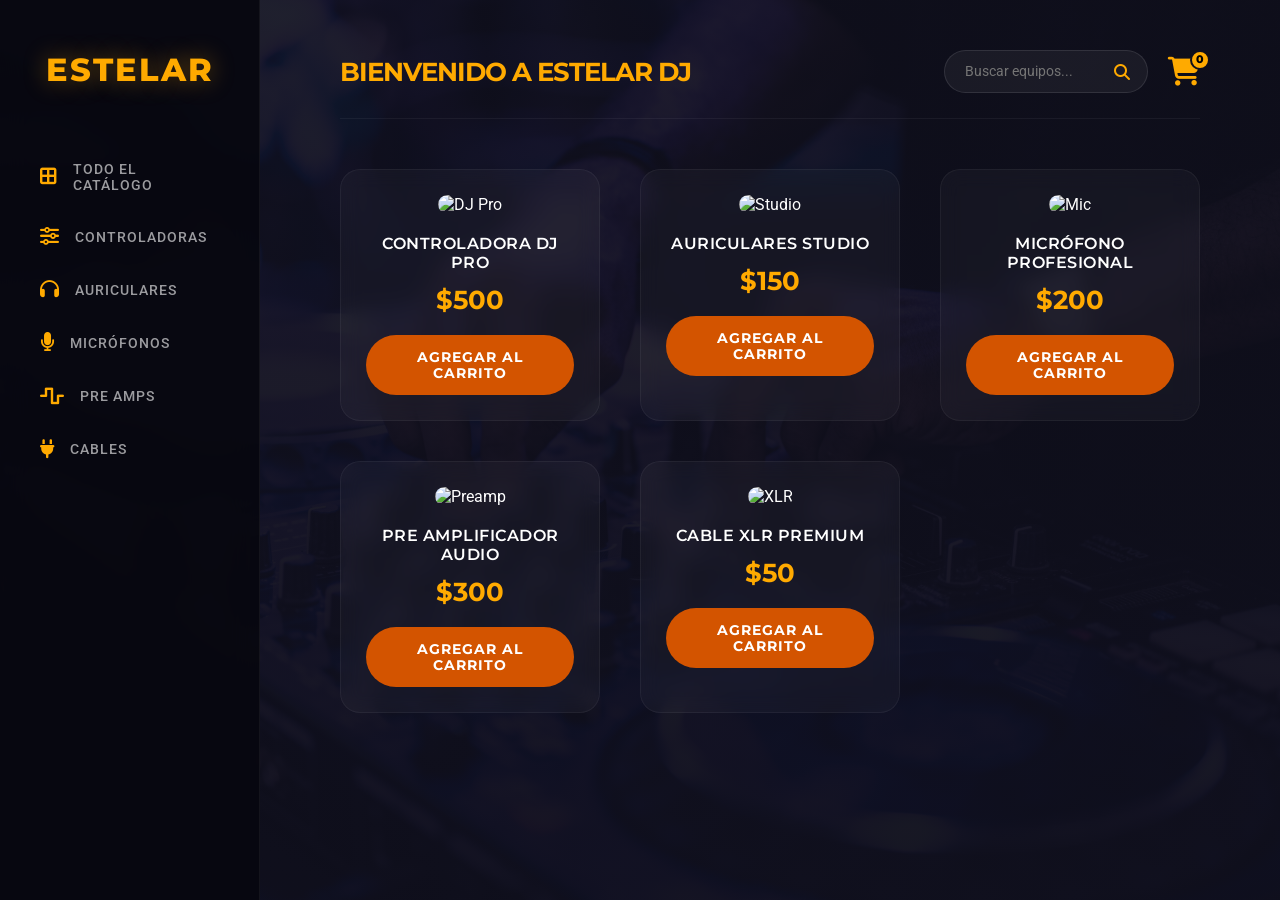
==== Estelar/principal.html @ 538ea6ec "Add files via upload Actualización de proyecto, trabajo practico 2" ====
<!DOCTYPE html>
<html lang="es">
<head>
    <meta charset="UTF-8">
    <meta name="viewport" content="width=device-width, initial-scale=1.0">
    <title>Estelar DJ - Tienda Pro</title>
    
    <link rel="stylesheet" href="style.css">
    
    <link rel="stylesheet" href="https://cdnjs.cloudflare.com/ajax/libs/font-awesome/6.5.1/css/all.min.css">
</head>

<body>
    <aside class="sidebar">
        <div class="logo">ESTELAR</div>
        <nav>
            <a onclick="showAll()"><i class="fa-solid fa-border-all"></i> Todo el Catálogo</a>
            <a onclick="showCategory('controladoras')"><i class="fa-solid fa-sliders"></i> Controladoras</a>
            <a onclick="showCategory('auriculares')"><i class="fa-solid fa-headphones"></i> Auriculares</a>
            <a onclick="showCategory('microfonos')"><i class="fa-solid fa-microphone"></i> Micrófonos</a>
            <a onclick="showCategory('preamp')"><i class="fa-solid fa-wave-square"></i> Pre Amps</a>
            <a onclick="showCategory('cables')"><i class="fa-solid fa-plug"></i> Cables</a>
        </nav>
    </aside>

    <main class="main-content">
        <header class="top-bar">
            <h2>Bienvenido a Estelar DJ</h2>
            
            <div class="search-container">
                <input type="text" id="productSearch" placeholder="Buscar equipos..." onkeyup="filterProducts()">
                <i class="fa-solid fa-magnifying-glass"></i>
            </div>

            <div class="cart-icon" onclick="toggleCart()">
                <i class="fa-solid fa-cart-shopping"></i>
                <span id="cart-count">0</span>
            </div>
        </header>

        <section id="products-grid-container" class="products-grid">
            <div class="product-card" data-category="controladoras">
                <img src="https://via.placeholder.com/250x200/222/ffaa00?text=DJ+PRO" alt="DJ Pro">
                <h3>Controladora DJ Pro</h3>
                <p>$500</p>
                <button onclick="addToCart('Controladora DJ Pro', 500)">Agregar al Carrito</button>
            </div>

            <div class="product-card" data-category="auriculares">
                <img src="https://via.placeholder.com/250x200/222/ffaa00?text=STUDIO" alt="Studio">
                <h3>Auriculares Studio</h3>
                <p>$150</p>
                <button onclick="addToCart('Auriculares Studio', 150)">Agregar al Carrito</button>
            </div>

            <div class="product-card" data-category="microfonos">
                <img src="https://via.placeholder.com/250x200/222/ffaa00?text=MIC" alt="Mic">
                <h3>Micrófono Profesional</h3>
                <p>$200</p>
                <button onclick="addToCart('Micrófono Profesional', 200)">Agregar al Carrito</button>
            </div>

            <div class="product-card" data-category="preamp">
                <img src="https://via.placeholder.com/250x200/222/ffaa00?text=PREAMP" alt="Preamp">
                <h3>Pre Amplificador Audio</h3>
                <p>$300</p>
                <button onclick="addToCart('Pre Amplificador Audio', 300)">Agregar al Carrito</button>
            </div>

            <div class="product-card" data-category="cables">
                <img src="https://via.placeholder.com/250x200/222/ffaa00?text=CABLE+XLR" alt="XLR">
                <h3>Cable XLR Premium</h3>
                <p>$50</p>
                <button onclick="addToCart('Cable XLR Premium', 50)">Agregar al Carrito</button>
            </div>
        </section>
    </main>

    <div class="cart-panel" id="cartPanel">
        <div class="cart-header">
            <h3>Mi Carrito</h3>
            <i class="fa-solid fa-xmark" style="cursor:pointer; font-size: 1.5rem;" onclick="toggleCart()"></i>
        </div>

        <ul id="cart-items" style="list-style: none; overflow-y: auto; flex-grow: 1; margin-top: 20px;">
        </ul>

        <div class="cart-footer" style="border-top: 1px solid rgba(255,255,255,0.1); padding-top: 20px;">
            <div style="display: flex; justify-content: space-between; align-items: center; margin-bottom: 20px;">
                <span style="font-weight: 600;">TOTAL:</span>
                <span id="cart-total" style="color: var(--naranja-vibrante); font-size: 1.8rem; font-weight: 800;">0</span>
            </div>
            <button class="checkout-btn" id="finish-btn" onclick="processOrder()">Finalizar Compra</button>
        </div>
    </div>

    <script>
        let cart = JSON.parse(localStorage.getItem('estelar_cart')) || [];

        window.onload = () => updateCartUI();

        // LÓGICA DEL BUSCADOR
        function filterProducts() {
            let input = document.getElementById('productSearch').value.toLowerCase();
            let cards = document.querySelectorAll('.product-card');

            cards.forEach(card => {
                let name = card.querySelector('h3').innerText.toLowerCase();
                // Si el nombre incluye lo escrito, se muestra; si no, se oculta
                card.style.display = name.includes(input) ? "block" : "none";
            });
        }

        function addToCart(name, price) {
            const existingItem = cart.find(item => item.name === name);
            if (existingItem) {
                existingItem.quantity += 1;
            } else {
                cart.push({ name, price, quantity: 1 });
            }
            saveAndUpdate();
        }

        function removeItem(name) {
            cart = cart.filter(item => item.name !== name);
            saveAndUpdate();
        }

        function saveAndUpdate() {
            localStorage.setItem('estelar_cart', JSON.stringify(cart));
            updateCartUI();
        }

        function updateCartUI() {
            const list = document.getElementById("cart-items");
            const countLabel = document.getElementById("cart-count");
            const totalLabel = document.getElementById("cart-total");
            
            list.innerHTML = "";
            let total = 0;
            let count = 0;

            if (cart.length === 0) {
                list.innerHTML = `<p style="text-align:center; color:#888; margin-top:20px;">Tu carrito está vacío</p>`;
            }

            cart.forEach(item => {
                const li = document.createElement("li");
                li.style.display = "flex";
                li.style.justifyContent = "space-between";
                li.style.alignItems = "center";
                li.style.background = "rgba(255,255,255,0.02)";
                li.style.padding = "15px";
                li.style.borderRadius = "10px";
                li.style.marginBottom = "10px";

                li.innerHTML = `
                    <div class="item-info">
                        <strong style="display:block; font-size: 0.9rem;">${item.name}</strong>
                        <span style="color: var(--naranja-vibrante); font-size: 0.85rem;">${item.quantity} x $${item.price}</span>
                    </div>
                    <button onclick="removeItem('${item.name}')" style="width: auto; padding: 5px 10px; background: transparent; color: #ff4444; border:none; cursor:pointer;">
                        <i class="fa-solid fa-trash"></i>
                    </button>
                `;
                list.appendChild(li);
                total += item.price * item.quantity;
                count += item.quantity;
            });

            countLabel.innerText = count;
            totalLabel.innerText = total;
        }

        function toggleCart() {
            document.getElementById("cartPanel").classList.toggle("active");
        }

        function showCategory(category) {
            const products = document.querySelectorAll('.product-card');
            products.forEach(p => {
                p.style.display = (p.getAttribute('data-category') === category) ? "block" : "none";
            });
            // Limpiar buscador al cambiar de categoría para evitar confusiones
            document.getElementById('productSearch').value = "";
        }

        function showAll() {
            const products = document.querySelectorAll('.product-card');
            products.forEach(p => p.style.display = "block");
            document.getElementById('productSearch').value = "";
        }

        function processOrder() {
            if (cart.length === 0) return alert("Agrega productos primero");
            const btn = document.getElementById("finish-btn");
            btn.innerText = "PROCESANDO...";
            btn.disabled = true;

            setTimeout(() => {
                alert("¡Compra exitosa! Gracias por elegir Estelar DJ.");
                cart = [];
                saveAndUpdate();
                btn.innerText = "FINALIZAR COMPRA";
                btn.disabled = false;
                toggleCart();
            }, 2000);
        }
    </script>
</body>
</html>
---- Estelar/style.css ----
@import url('https://fonts.googleapis.com/css2?family=Montserrat:wght@400;600;700;800&family=Roboto:wght@300;400;500&display=swap');

* {
    margin: 0;
    padding: 0;
    box-sizing: border-box;
    font-family: 'Roboto', sans-serif;
}

:root {
    --naranja-vibrante: #ffaa00;
    --naranja-quemado: #d35400;
    --naranja-hover: #e67e22;
    --fondo-oscuro: #0f0f1c;
    --blanco-transparente: rgba(255, 255, 255, 0.05);
}

.container {
    display: flex;
    justify-content: center;
    align-items: center;
    height: 100vh;
    width: 100%;
    background: url('./bg.jpeg') no-repeat center/cover;
    animation: animarFondo 5s linear infinite;
}

@keyframes animarFondo {
    0% { filter: hue-rotate(0deg); }
    100% { filter: hue-rotate(360deg); }
}

.login-box {
    width: 400px;
    min-height: 450px;
    background: transparent;
    border-radius: 12px;
    border: 1px solid rgba(255, 255, 255, 0.3);
    display: flex;
    flex-direction: column;
    justify-content: center;
    align-items: center;
    backdrop-filter: blur(20px);
    padding: 30px;
}

h2 {
    width: 100%;
    font-family: 'Montserrat', sans-serif;
    font-size: 2.2em;
    color: var(--naranja-vibrante);
    text-align: center;
    margin-bottom: 25px;
    font-weight: 800;
    letter-spacing: -1px;
    text-transform: uppercase;
    text-shadow: 0 0 20px rgba(255, 170, 0, 0.4);
}

.input-box {
    position: relative;
    width: 100%;
    max-width: 310px;
    margin: 25px 0;
    border-bottom: 1px solid rgba(255, 255, 255, 0.8);
}

.input-box label {
    position: absolute;
    top: 50%;
    left: 5px;
    transform: translateY(-50%);
    color: #fff;
    transition: 0.4s cubic-bezier(0.68, -0.55, 0.265, 1.55);
    font-weight: 300;
}

.input-box input:focus ~ label,
.input-box input:valid ~ label {
    top: -5px;
    font-size: 0.85em;
    color: var(--naranja-vibrante);
}

.input-box input {
    width: 100%;
    height: 50px;
    background: transparent;
    border: none;
    outline: none;
    color: #fff;
    padding: 0 35px 0 5px;
    font-size: 1rem;
}

.input-box .icon {
    position: absolute;
    right: 8px;
    top: 50%;
    color: #fff;
    transform: translateY(-50%);
}

.remember-forgot {
    width: 100%;
    max-width: 310px;
    margin: -10px 0 20px;
    color: #fff;
    display: flex;
    justify-content: space-between;
    font-size: 0.85em;
}

.register-link {
    color: #fff;
    text-align: center;
    margin-top: 20px;
    font-size: 0.9em;
}

.register-link a {
    color: var(--naranja-vibrante);
    text-decoration: none;
    font-weight: 600;
}

.register-link a:hover {
    text-decoration: underline;
}

body {
    background-color: var(--fondo-oscuro);
    background-image: linear-gradient(
        to bottom, 
        rgba(15, 15, 28, 0.92), 
        rgba(15, 15, 28, 0.97)
    ), url('pexels-3bphotography-29416469.jpg');
    background-size: cover;
    background-attachment: fixed;
    background-position: center;
    color: white;
    min-height: 100vh;
}

.sidebar {
    position: fixed;
    left: 0;
    top: 0;
    width: 260px;
    height: 100%;
    background: rgba(8, 8, 16, 0.95);
    backdrop-filter: blur(15px);
    border-right: 1px solid rgba(255, 255, 255, 0.05);
    padding: 50px 25px;
    z-index: 10;
}

.logo {
    color: var(--naranja-vibrante);
    font-family: 'Montserrat', sans-serif;
    font-size: 2rem;
    font-weight: 800;
    text-align: center;
    margin-bottom: 60px;
    letter-spacing: 2px;
    text-transform: uppercase;
    text-shadow: 0 0 25px rgba(255, 170, 0, 0.4);
}

.sidebar nav a {
    display: flex;
    align-items: center;
    padding: 12px 15px;
    color: rgba(255, 255, 255, 0.6);
    border-radius: 8px;
    cursor: pointer;
    transition: 0.3s;
    margin-bottom: 10px;
    font-size: 0.85rem;
    text-decoration: none;
    font-weight: 500;
    text-transform: uppercase;
    letter-spacing: 1px;
}

.sidebar nav a i {
    margin-right: 15px;
    font-size: 1.2rem;
    color: var(--naranja-vibrante);
}

.sidebar nav a:hover {
    background: rgba(255, 170, 0, 0.1);
    color: white;
}

.main-content {
    margin-left: 260px;
    padding: 50px 80px;
}

.top-bar {
    display: flex;
    justify-content: space-between;
    align-items: center;
    margin-bottom: 50px;
    border-bottom: 1px solid rgba(255, 255, 255, 0.05);
    padding-bottom: 25px;
    gap: 20px;
}

.top-bar h2 {
    font-family: 'Montserrat', sans-serif;
    font-weight: 700;
    font-size: 1.6rem;
    text-transform: uppercase;
    text-align: left;
    text-shadow: none;
    margin-bottom: 0;
}

.search-container {
    position: relative;
    width: 300px;
}

.search-container input {
    width: 100%;
    padding: 12px 45px 12px 20px;
    background: rgba(255, 255, 255, 0.05);
    border: 1px solid rgba(255, 255, 255, 0.1);
    border-radius: 50px;
    color: white;
    outline: none;
    font-size: 0.9rem;
    transition: all 0.3s ease;
}

.search-container input:focus {
    background: rgba(255, 255, 255, 0.08);
    border-color: var(--naranja-vibrante);
    box-shadow: 0 0 15px rgba(255, 170, 0, 0.2);
}

.search-container i {
    position: absolute;
    right: 18px;
    top: 50%;
    transform: translateY(-50%);
    color: var(--naranja-vibrante);
    font-size: 1rem;
    pointer-events: none;
}

.cart-icon {
    position: relative;
    cursor: pointer;
    font-size: 1.8rem;
    transition: 0.3s;
}

.cart-icon i {
    color: var(--naranja-vibrante);
}

#cart-count {
    position: absolute;
    top: -5px;
    right: -10px;
    background: var(--naranja-vibrante);
    color: #000;
    font-family: 'Montserrat', sans-serif;
    font-size: 11px;
    font-weight: 800;
    width: 20px;
    height: 20px;
    border-radius: 50%;
    display: flex;
    justify-content: center;
    align-items: center;
    line-height: 1;
    border: 2px solid var(--fondo-oscuro);
}

.products-grid {
    display: grid;
    grid-template-columns: repeat(auto-fill, minmax(260px, 1fr));
    gap: 40px;
}

.product-card {
    background: rgba(255, 255, 255, 0.03);
    border: 1px solid rgba(255, 255, 255, 0.05);
    border-radius: 20px;
    padding: 25px;
    text-align: center;
    backdrop-filter: blur(10px);
    transition: 0.4s;
}

.product-card:hover {
    transform: translateY(-12px);
    border-color: rgba(255, 170, 0, 0.4);
    background: rgba(255, 255, 255, 0.06);
    box-shadow: 0 20px 40px rgba(0, 0, 0, 0.4);
}

.product-card img {
    width: 100%;
    height: 200px;
    object-fit: contain;
    border-radius: 15px;
    margin-bottom: 20px;
}

.product-card h3 {
    font-family: 'Montserrat', sans-serif;
    font-size: 1rem;
    font-weight: 600;
    text-transform: uppercase;
    margin-bottom: 12px;
    letter-spacing: 0.5px;
}

.product-card p {
    color: var(--naranja-vibrante);
    font-family: 'Montserrat', sans-serif;
    font-size: 1.6rem;
    font-weight: 700;
    margin-bottom: 20px;
}

button {
    background: var(--naranja-quemado);
    color: white;
    width: 100%;
    padding: 14px;
    border-radius: 50px;
    font-family: 'Montserrat', sans-serif;
    font-weight: 700;
    font-size: 0.85rem;
    border: none;
    cursor: pointer;
    text-transform: uppercase;
    letter-spacing: 1px;
    transition: 0.3s;
}

button:hover {
    background: var(--naranja-hover);
    box-shadow: 0 8px 20px rgba(255, 170, 0, 0.25);
}

.cart-panel {
    position: fixed;
    right: -420px;
    top: 0;
    width: 400px;
    height: 100%;
    background: rgba(6, 6, 12, 0.98);
    backdrop-filter: blur(30px);
    border-left: 1px solid rgba(255, 255, 255, 0.05);
    padding: 40px;
    transition: 0.5s cubic-bezier(0.77, 0, 0.175, 1);
    z-index: 1000;
    display: flex;
    flex-direction: column;
}

.cart-panel.active {
    right: 0;
}

.cart-header h3 {
    font-family: 'Montserrat', sans-serif;
    color: var(--naranja-vibrante);
    text-transform: uppercase;
    letter-spacing: 2px;
    font-weight: 700;
}

#cart-items li {
    display: flex;
    justify-content: space-between;
    align-items: center;
    background: rgba(255, 255, 255, 0.02);
    padding: 20px;
    border-radius: 15px;
    margin-bottom: 15px;
    font-size: 0.9rem;
}

#cart-total {
    font-family: 'Montserrat', sans-serif;
    color: var(--naranja-vibrante);
    font-size: 1.8rem;
    font-weight: 800;
}

.checkout-btn {
    margin-top: 25px;
    padding: 18px;
    font-size: 1rem;
}

@media (max-width: 768px) {
    .sidebar { 
        width: 100%; 
        height: auto; 
        position: relative; 
        padding: 20px; 
    }
    .main-content { 
        margin-left: 0; 
        padding: 30px; 
    }
    .top-bar {
        flex-direction: column;
        align-items: flex-start;
    }
    .search-container {
        width: 100%;
        margin: 10px 0;
    }
    .cart-panel { 
        width: 100%; 
    }
}
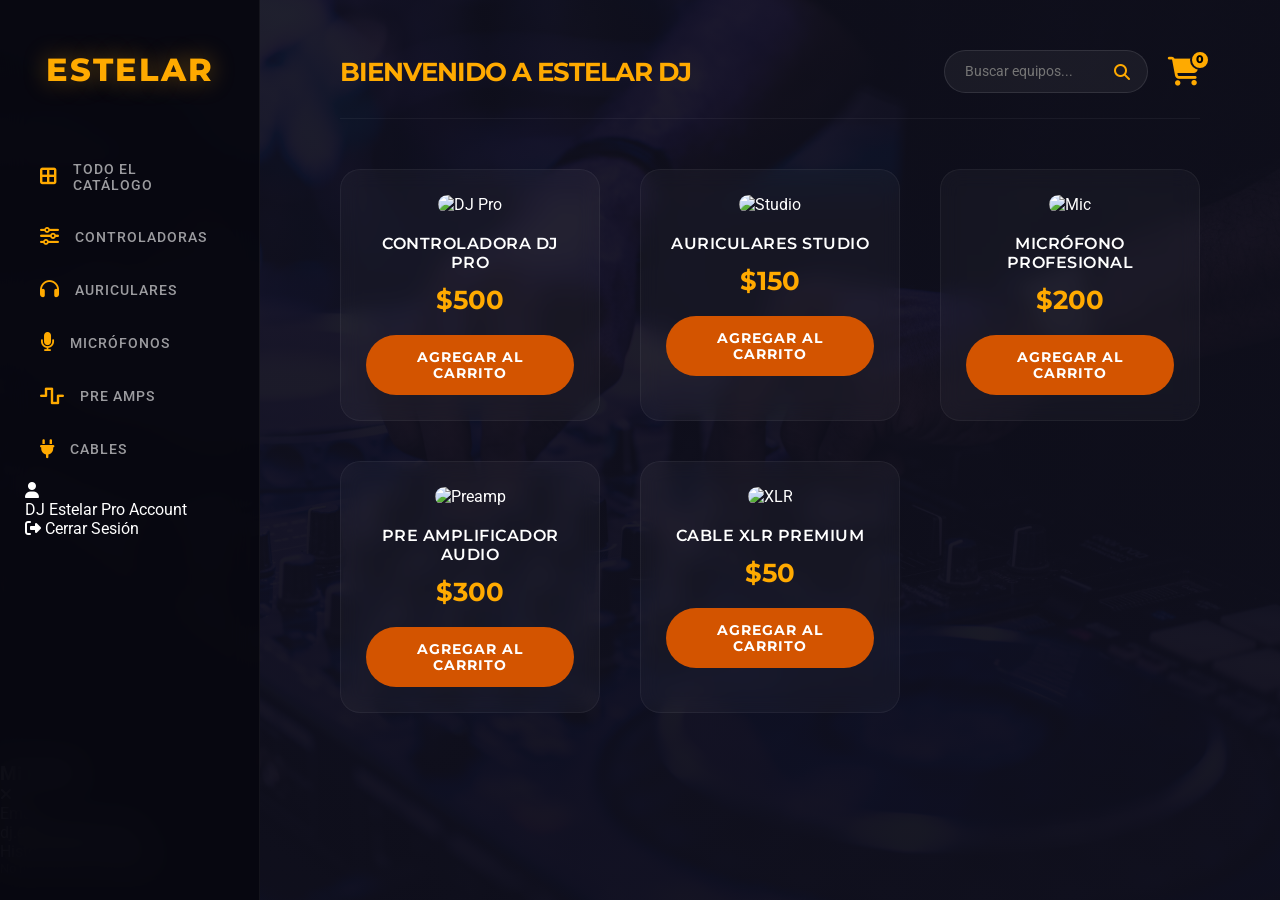
==== commit 3d51d3b6: "Add files via upload" ====
--- a/Estelar/principal.html
+++ b/Estelar/principal.html
@@ -4,16 +4,15 @@
     <meta charset="UTF-8">
     <meta name="viewport" content="width=device-width, initial-scale=1.0">
     <title>Estelar DJ - Tienda Pro</title>
-    
     <link rel="stylesheet" href="style.css">
-    
     <link rel="stylesheet" href="https://cdnjs.cloudflare.com/ajax/libs/font-awesome/6.5.1/css/all.min.css">
 </head>
 
 <body>
     <aside class="sidebar">
         <div class="logo">ESTELAR</div>
-        <nav>
+        
+        <nav class="sidebar-nav">
             <a onclick="showAll()"><i class="fa-solid fa-border-all"></i> Todo el Catálogo</a>
             <a onclick="showCategory('controladoras')"><i class="fa-solid fa-sliders"></i> Controladoras</a>
             <a onclick="showCategory('auriculares')"><i class="fa-solid fa-headphones"></i> Auriculares</a>
@@ -21,18 +20,31 @@
             <a onclick="showCategory('preamp')"><i class="fa-solid fa-wave-square"></i> Pre Amps</a>
             <a onclick="showCategory('cables')"><i class="fa-solid fa-plug"></i> Cables</a>
         </nav>
+
+        <div class="sidebar-footer">
+            <div class="user-profile-item" onclick="toggleProfileModal()">
+                <div class="avatar-small">
+                    <i class="fa-solid fa-user"></i>
+                </div>
+                <div class="user-details">
+                    <span class="user-name">DJ Estelar</span>
+                    <span class="user-status">Pro Account</span>
+                </div>
+            </div>
+            <a onclick="logout()" class="logout-link">
+                <i class="fa-solid fa-right-from-bracket"></i> Cerrar Sesión
+            </a>
+        </div>
     </aside>
 
     <main class="main-content">
         <header class="top-bar">
             <h2>Bienvenido a Estelar DJ</h2>
-            
             <div class="search-container">
                 <input type="text" id="productSearch" placeholder="Buscar equipos..." onkeyup="filterProducts()">
                 <i class="fa-solid fa-magnifying-glass"></i>
             </div>
-
-            <div class="cart-icon" onclick="toggleCart()">
+            <div class="cart-icon" onclick="toggleCart()" id="cartIcon">
                 <i class="fa-solid fa-cart-shopping"></i>
                 <span id="cart-count">0</span>
             </div>
@@ -45,28 +57,24 @@
                 <p>$500</p>
                 <button onclick="addToCart('Controladora DJ Pro', 500)">Agregar al Carrito</button>
             </div>
-
             <div class="product-card" data-category="auriculares">
                 <img src="https://via.placeholder.com/250x200/222/ffaa00?text=STUDIO" alt="Studio">
                 <h3>Auriculares Studio</h3>
                 <p>$150</p>
                 <button onclick="addToCart('Auriculares Studio', 150)">Agregar al Carrito</button>
             </div>
-
             <div class="product-card" data-category="microfonos">
                 <img src="https://via.placeholder.com/250x200/222/ffaa00?text=MIC" alt="Mic">
                 <h3>Micrófono Profesional</h3>
                 <p>$200</p>
                 <button onclick="addToCart('Micrófono Profesional', 200)">Agregar al Carrito</button>
             </div>
-
             <div class="product-card" data-category="preamp">
                 <img src="https://via.placeholder.com/250x200/222/ffaa00?text=PREAMP" alt="Preamp">
                 <h3>Pre Amplificador Audio</h3>
                 <p>$300</p>
                 <button onclick="addToCart('Pre Amplificador Audio', 300)">Agregar al Carrito</button>
             </div>
-
             <div class="product-card" data-category="cables">
                 <img src="https://via.placeholder.com/250x200/222/ffaa00?text=CABLE+XLR" alt="XLR">
                 <h3>Cable XLR Premium</h3>
@@ -79,35 +87,59 @@
     <div class="cart-panel" id="cartPanel">
         <div class="cart-header">
             <h3>Mi Carrito</h3>
-            <i class="fa-solid fa-xmark" style="cursor:pointer; font-size: 1.5rem;" onclick="toggleCart()"></i>
-        </div>
-
-        <ul id="cart-items" style="list-style: none; overflow-y: auto; flex-grow: 1; margin-top: 20px;">
-        </ul>
-
-        <div class="cart-footer" style="border-top: 1px solid rgba(255,255,255,0.1); padding-top: 20px;">
+            <i class="fa-solid fa-xmark" onclick="toggleCart()" style="cursor:pointer; font-size: 1.5rem;"></i>
+        </div>
+        <ul id="cart-items" style="list-style: none; overflow-y: auto; flex-grow: 1; margin-top: 20px;"></ul>
+        <div class="cart-footer">
             <div style="display: flex; justify-content: space-between; align-items: center; margin-bottom: 20px;">
                 <span style="font-weight: 600;">TOTAL:</span>
-                <span id="cart-total" style="color: var(--naranja-vibrante); font-size: 1.8rem; font-weight: 800;">0</span>
+                <span id="cart-total">0</span>
             </div>
             <button class="checkout-btn" id="finish-btn" onclick="processOrder()">Finalizar Compra</button>
+        </div>
+    </div>
+
+    <div id="profileModal" class="modal-overlay">
+        <div class="profile-card">
+            <div class="profile-header">
+                <h3>Mi Perfil</h3>
+                <i class="fa-solid fa-xmark" onclick="toggleProfileModal()" style="cursor:pointer;"></i>
+            </div>
+            <div class="profile-body">
+                <div class="profile-section">
+                    <label>Email</label>
+                    <p>dj.estelar@pro.com</p>
+                </div>
+                <div class="profile-section">
+                    <label>Historial de Compras</label>
+                    <div id="purchase-history" class="history-list">
+                        <p style="color: #666; font-size: 0.8rem;">No hay compras recientes.</p>
+                    </div>
+                </div>
+            </div>
         </div>
     </div>
 
     <script>
         let cart = JSON.parse(localStorage.getItem('estelar_cart')) || [];
-
-        window.onload = () => updateCartUI();
-
-        // LÓGICA DEL BUSCADOR
+        let history = JSON.parse(localStorage.getItem('estelar_history')) || [];
+
+        window.onload = () => {
+            updateCartUI();
+            updateHistoryUI();
+        };
+
+        function toggleProfileModal() {
+            const modal = document.getElementById('profileModal');
+            modal.style.display = (modal.style.display === 'flex') ? 'none' : 'flex';
+        }
+
         function filterProducts() {
             let input = document.getElementById('productSearch').value.toLowerCase();
             let cards = document.querySelectorAll('.product-card');
-
             cards.forEach(card => {
                 let name = card.querySelector('h3').innerText.toLowerCase();
-                // Si el nombre incluye lo escrito, se muestra; si no, se oculta
-                card.style.display = name.includes(input) ? "block" : "none";
+                card.style.display = name.includes(input) ? "flex" : "none";
             });
         }
 
@@ -118,6 +150,11 @@
             } else {
                 cart.push({ name, price, quantity: 1 });
             }
+            // Animación de feedback
+            const icon = document.getElementById('cartIcon');
+            icon.classList.add('bump-animation');
+            setTimeout(() => icon.classList.remove('bump-animation'), 300);
+            
             saveAndUpdate();
         }
 
@@ -135,7 +172,6 @@
             const list = document.getElementById("cart-items");
             const countLabel = document.getElementById("cart-count");
             const totalLabel = document.getElementById("cart-total");
-            
             list.innerHTML = "";
             let total = 0;
             let count = 0;
@@ -146,20 +182,12 @@
 
             cart.forEach(item => {
                 const li = document.createElement("li");
-                li.style.display = "flex";
-                li.style.justifyContent = "space-between";
-                li.style.alignItems = "center";
-                li.style.background = "rgba(255,255,255,0.02)";
-                li.style.padding = "15px";
-                li.style.borderRadius = "10px";
-                li.style.marginBottom = "10px";
-
                 li.innerHTML = `
                     <div class="item-info">
-                        <strong style="display:block; font-size: 0.9rem;">${item.name}</strong>
-                        <span style="color: var(--naranja-vibrante); font-size: 0.85rem;">${item.quantity} x $${item.price}</span>
+                        <strong>${item.name}</strong>
+                        <span>${item.quantity} x $${item.price}</span>
                     </div>
-                    <button onclick="removeItem('${item.name}')" style="width: auto; padding: 5px 10px; background: transparent; color: #ff4444; border:none; cursor:pointer;">
+                    <button onclick="removeItem('${item.name}')" class="delete-item-btn">
                         <i class="fa-solid fa-trash"></i>
                     </button>
                 `;
@@ -169,43 +197,74 @@
             });
 
             countLabel.innerText = count;
-            totalLabel.innerText = total;
-        }
-
-        function toggleCart() {
-            document.getElementById("cartPanel").classList.toggle("active");
-        }
-
-        function showCategory(category) {
-            const products = document.querySelectorAll('.product-card');
-            products.forEach(p => {
-                p.style.display = (p.getAttribute('data-category') === category) ? "block" : "none";
-            });
-            // Limpiar buscador al cambiar de categoría para evitar confusiones
-            document.getElementById('productSearch').value = "";
-        }
-
-        function showAll() {
-            const products = document.querySelectorAll('.product-card');
-            products.forEach(p => p.style.display = "block");
-            document.getElementById('productSearch').value = "";
+            totalLabel.innerText = `$${total}`;
+        }
+
+        function updateHistoryUI() {
+            const historyContainer = document.getElementById('purchase-history');
+            if (history.length === 0) return;
+            
+            historyContainer.innerHTML = history.map(order => `
+                <div class="history-item">
+                    <span>${order.date}</span>
+                    <strong>$${order.total}</strong>
+                </div>
+            `).join('');
         }
 
         function processOrder() {
             if (cart.length === 0) return alert("Agrega productos primero");
             const btn = document.getElementById("finish-btn");
+            const total = cart.reduce((acc, item) => acc + (item.price * item.quantity), 0);
+            
             btn.innerText = "PROCESANDO...";
             btn.disabled = true;
 
             setTimeout(() => {
+                // Guardar en historial
+                const newOrder = {
+                    date: new Date().toLocaleDateString(),
+                    total: total
+                };
+                history.unshift(newOrder);
+                localStorage.setItem('estelar_history', JSON.stringify(history));
+                
                 alert("¡Compra exitosa! Gracias por elegir Estelar DJ.");
                 cart = [];
                 saveAndUpdate();
+                updateHistoryUI();
                 btn.innerText = "FINALIZAR COMPRA";
                 btn.disabled = false;
                 toggleCart();
             }, 2000);
         }
+
+        function toggleCart() {
+            document.getElementById("cartPanel").classList.toggle("active");
+        }
+
+        function showCategory(category) {
+            const products = document.querySelectorAll('.product-card');
+            products.forEach(p => {
+                p.style.display = (p.getAttribute('data-category') === category) ? "flex" : "none";
+            });
+            document.getElementById('productSearch').value = "";
+        }
+
+        function showAll() {
+            const products = document.querySelectorAll('.product-card');
+            products.forEach(p => p.style.display = "flex");
+            document.getElementById('productSearch').value = "";
+        }
+
+        function logout() {
+            if(confirm("¿Cerrar sesión?")) window.location.href = "login.html";
+        }
+
+        window.onclick = function(event) {
+            const modal = document.getElementById('profileModal');
+            if (event.target == modal) modal.style.display = "none";
+        }
     </script>
 </body>
 </html>
